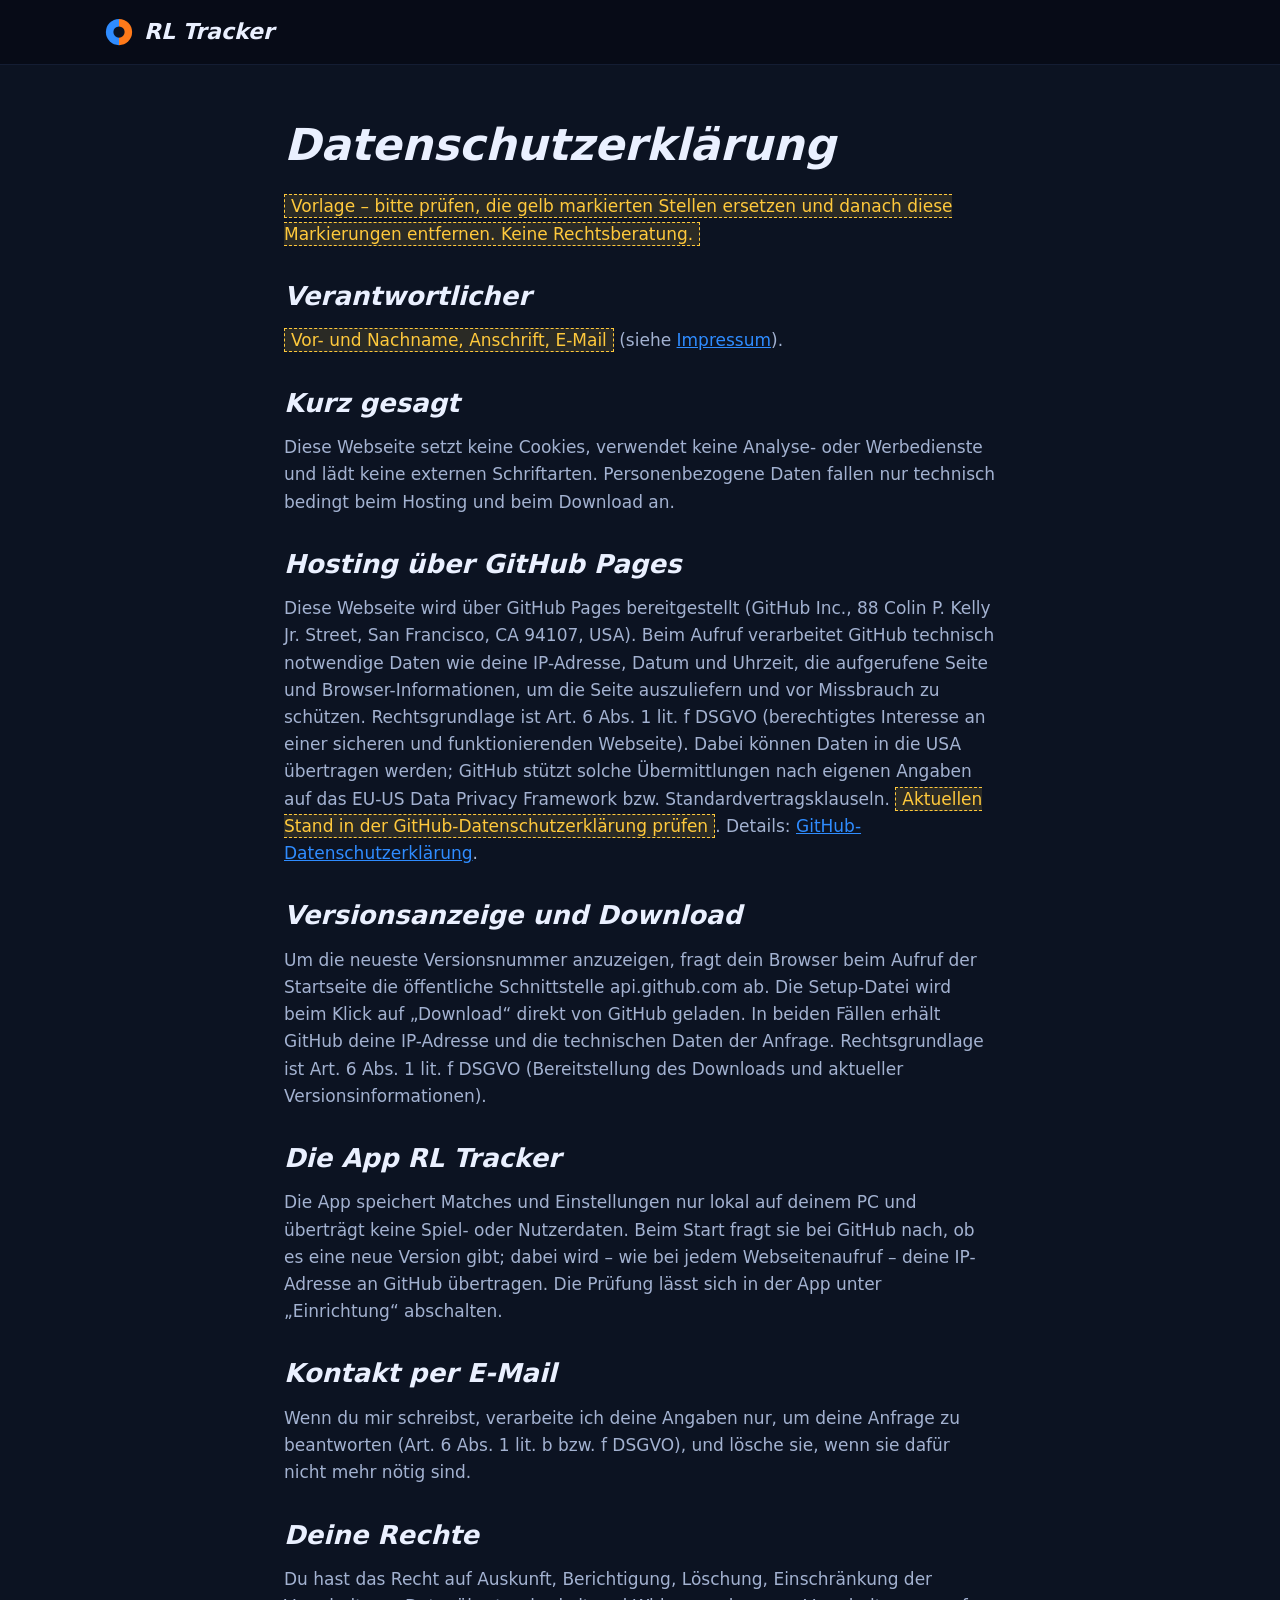
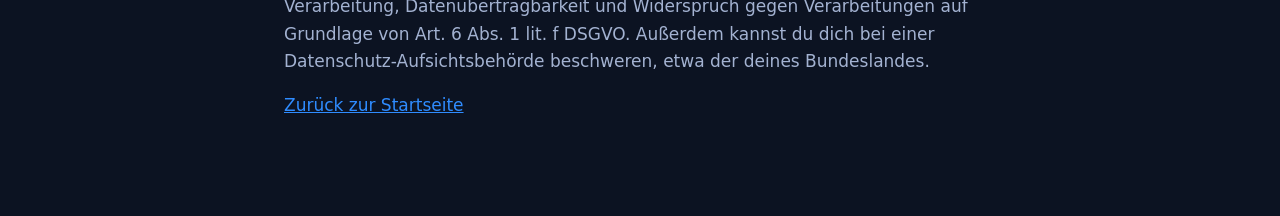
==== docs/datenschutz.html @ 03c275cf "Tracker conmplete" ====
<!doctype html>
<html lang="de">
<head>
  <meta charset="utf-8">
  <meta name="viewport" content="width=device-width, initial-scale=1">
  <title>Datenschutz – RL Tracker</title>
  <meta name="robots" content="noindex">
  <link rel="icon" href="favicon.ico">
  <link rel="stylesheet" href="styles.css">
</head>
<body>
<header class="top"><div class="wrap">
  <a class="brand" href="index.html">
    <svg viewBox="0 0 64 64" aria-hidden="true"><path d="M32 4a28 28 0 0 0 0 56z" fill="#2f8cff"/><path d="M32 4a28 28 0 0 1 0 56z" fill="#ff7a1a"/><circle cx="32" cy="32" r="12" fill="#0c1322"/></svg>
    RL Tracker</a>
</div></header>

<main class="doc">
  <h1>Datenschutzerklärung</h1>
  <p><span class="todo">Vorlage – bitte prüfen, die gelb markierten Stellen ersetzen und danach diese Markierungen entfernen.
    Keine Rechtsberatung.</span></p>

  <h2>Verantwortlicher</h2>
  <p><span class="todo">Vor- und Nachname, Anschrift, E-Mail</span> (siehe <a href="impressum.html">Impressum</a>).</p>

  <h2>Kurz gesagt</h2>
  <p>Diese Webseite setzt keine Cookies, verwendet keine Analyse- oder Werbedienste und lädt keine externen
    Schriftarten. Personenbezogene Daten fallen nur technisch bedingt beim Hosting und beim Download an.</p>

  <h2>Hosting über GitHub Pages</h2>
  <p>Diese Webseite wird über GitHub Pages bereitgestellt (GitHub Inc., 88 Colin P. Kelly Jr. Street,
    San Francisco, CA 94107, USA). Beim Aufruf verarbeitet GitHub technisch notwendige Daten wie deine IP-Adresse,
    Datum und Uhrzeit, die aufgerufene Seite und Browser-Informationen, um die Seite auszuliefern und vor Missbrauch
    zu schützen. Rechtsgrundlage ist Art. 6 Abs. 1 lit. f DSGVO (berechtigtes Interesse an einer sicheren und
    funktionierenden Webseite). Dabei können Daten in die USA übertragen werden; GitHub stützt solche Übermittlungen
    nach eigenen Angaben auf das EU-US Data Privacy Framework bzw. Standardvertragsklauseln.
    <span class="todo">Aktuellen Stand in der GitHub-Datenschutzerklärung prüfen</span>.
    Details: <a href="https://docs.github.com/de/site-policy/privacy-policies/github-general-privacy-statement">GitHub-Datenschutzerklärung</a>.</p>

  <h2>Versionsanzeige und Download</h2>
  <p>Um die neueste Versionsnummer anzuzeigen, fragt dein Browser beim Aufruf der Startseite die öffentliche
    Schnittstelle api.github.com ab. Die Setup-Datei wird beim Klick auf „Download“ direkt von GitHub geladen. In
    beiden Fällen erhält GitHub deine IP-Adresse und die technischen Daten der Anfrage. Rechtsgrundlage ist Art. 6
    Abs. 1 lit. f DSGVO (Bereitstellung des Downloads und aktueller Versionsinformationen).</p>

  <h2>Die App RL Tracker</h2>
  <p>Die App speichert Matches und Einstellungen nur lokal auf deinem PC und überträgt keine Spiel- oder
    Nutzerdaten. Beim Start fragt sie bei GitHub nach, ob es eine neue Version gibt; dabei wird – wie bei jedem
    Webseitenaufruf – deine IP-Adresse an GitHub übertragen. Die Prüfung lässt sich in der App unter „Einrichtung“
    abschalten.</p>

  <h2>Kontakt per E-Mail</h2>
  <p>Wenn du mir schreibst, verarbeite ich deine Angaben nur, um deine Anfrage zu beantworten
    (Art. 6 Abs. 1 lit. b bzw. f DSGVO), und lösche sie, wenn sie dafür nicht mehr nötig sind.</p>

  <h2>Deine Rechte</h2>
  <p>Du hast das Recht auf Auskunft, Berichtigung, Löschung, Einschränkung der Verarbeitung, Datenübertragbarkeit
    und Widerspruch gegen Verarbeitungen auf Grundlage von Art. 6 Abs. 1 lit. f DSGVO. Außerdem kannst du dich bei
    einer Datenschutz-Aufsichtsbehörde beschweren, etwa der deines Bundeslandes.</p>

  <p><a href="index.html">Zurück zur Startseite</a></p>
</main>
</body>
</html>
---- docs/styles.css ----
/* RL Tracker – Webseite. Gleiche Farben wie die App: Arena bei Nacht, Teamfarben, Boost-Gelb. */
:root {
  --rail: #070b16;
  --bg: #0c1322;
  --panel: #131c31;
  --raised: #1a2540;
  --line: #26344f;
  --text: #eaf0ff;
  --text-2: #a3b2d1;
  --muted: #7d8db0;
  --blue: #2f8cff;
  --blue-dark: #123a75;
  --orange: #ff7a1a;
  --orange-dark: #6e3205;
  --boost: #ffc93c;
  --display: "Bahnschrift", "DIN Alternate", "DIN Condensed", "Barlow Semi Condensed", "Arial Narrow", system-ui, sans-serif;
  --body: "Segoe UI", system-ui, -apple-system, "Helvetica Neue", Arial, sans-serif;
  --max: 1120px;
  color-scheme: dark;
}

* { box-sizing: border-box; }
html { scroll-behavior: smooth; }
body {
  margin: 0;
  background: var(--bg);
  color: var(--text);
  font: 17px/1.6 var(--body);
  -webkit-font-smoothing: antialiased;
}
img { max-width: 100%; height: auto; display: block; }
a { color: var(--blue); }
a:hover { color: #6aaeff; }
:focus-visible { outline: 2px solid var(--boost); outline-offset: 3px; }

.wrap { max-width: var(--max); margin: 0 auto; padding: 0 24px; }

/* ------------------------------------------------------------ Kopfzeile */
.top {
  position: sticky; top: 0; z-index: 10;
  background: color-mix(in srgb, var(--rail) 88%, transparent);
  backdrop-filter: blur(8px);
  border-bottom: 1px solid #141d33;
}
.top .wrap { display: flex; align-items: center; gap: 28px; height: 64px; }
.brand { display: flex; align-items: center; gap: 10px; color: var(--text); text-decoration: none;
  font: italic 700 22px/1 var(--display); }
.brand svg { width: 30px; height: 30px; }
.top nav { display: flex; gap: 22px; margin-left: auto; }
.top nav a { color: var(--text-2); text-decoration: none; font: 500 16px var(--display); }
.top nav a:hover { color: var(--text); }

/* ------------------------------------------------------------ Knöpfe */
.btn {
  display: inline-flex; align-items: center; gap: 10px;
  padding: 12px 22px; border-radius: 4px; text-decoration: none;
  font: 600 17px/1.2 var(--display); color: var(--text);
  background: var(--panel); border: 1px solid var(--line);
}
.btn:hover { background: var(--raised); color: var(--text); }
.btn-primary {
  color: #fff; border: none;
  background: linear-gradient(90deg, #2f8cff, #1f6be0);
  clip-path: polygon(0 0, 100% 0, calc(100% - 12px) 100%, 0 100%);
  padding-right: 34px;
}
.btn-primary:hover { background: linear-gradient(90deg, #4a9cff, #2f7cf0); color: #fff; }
.btn-big { font-size: 21px; padding: 17px 44px 17px 28px; }
.btn small { font: 400 14px var(--body); opacity: .85; }
.top .btn { padding: 8px 26px 8px 16px; font-size: 15px; }

/* ------------------------------------------------------------ Hero */
.hero { padding: 64px 0 40px; overflow: hidden; }
.hero h1 {
  font: italic 700 clamp(40px, 6.2vw, 72px)/1.02 var(--display);
  letter-spacing: -0.01em;
  margin: 28px 0 18px;
  max-width: 16ch;
}
.hero p.lead { font-size: 20px; color: var(--text-2); max-width: 38em; margin: 0 0 30px; }
.cta { display: flex; flex-wrap: wrap; align-items: center; gap: 14px 22px; }
.cta .meta { color: var(--muted); font-size: 15px; line-height: 1.45; }
.cta .meta strong { color: var(--text-2); font-weight: 600; }

/* Anzeigetafel wie im Spiel – das eine auffällige Element der Seite */
.bug { display: flex; align-items: stretch; height: 74px; width: min(100%, 640px); filter: drop-shadow(0 10px 30px rgba(0,0,0,.45)); }
.bug .name, .bug .score, .bug .clock { display: flex; align-items: center; justify-content: center; }
.bug .name { flex: 1; margin-top: 12px; font: 700 20px var(--display); padding: 0 26px; }
.bug .name.blue { background: var(--blue-dark); clip-path: polygon(0 0, calc(100% - 3px) 0, calc(100% + 16px) 100%, 18px 100%); justify-content: flex-end; }
.bug .name.orange { background: var(--orange-dark); clip-path: polygon(3px 0, 100% 0, calc(100% - 18px) 100%, -16px 100%); justify-content: flex-start; }
.bug .score { width: 96px; font: italic 700 40px var(--display); color: #fff; position: relative; overflow: hidden; }
.bug .score.blue { background: linear-gradient(180deg, #4a9dff, #1d5fb8); clip-path: polygon(0 0, 100% 0, calc(100% + 20px) 100%, 20px 100%); margin-right: -20px; }
.bug .score.orange { background: linear-gradient(180deg, #ff8f3d, #b04f0b); clip-path: polygon(0 0, 100% 0, calc(100% - 20px) 100%, -20px 100%); margin-left: -20px; }
.bug .clock { width: 150px; background: #060a14; border-top: 1px solid #2a3b60;
  clip-path: polygon(0 0, 100% 0, calc(100% - 20px) 100%, 20px 100%); font: 700 30px var(--display); z-index: 1; }
.bug .score span { display: block; }
@media (prefers-reduced-motion: no-preference) {
  .bug .score.goal span { animation: tick .55s cubic-bezier(.2,.9,.3,1.2) both; }
  .bug .score.goal::after {
    content: ""; position: absolute; inset: 0; background: #fff; opacity: 0;
    animation: flash .9s ease-out both;
  }
}
@keyframes tick { from { transform: translateY(110%); } to { transform: translateY(0); } }
@keyframes flash { 0% { opacity: .75; } 100% { opacity: 0; } }

.shot {
  margin-top: 46px; border: 1px solid var(--line); background: var(--panel);
  clip-path: polygon(0 0, calc(100% - 26px) 0, 100% 26px, 100% 100%, 26px 100%, 0 calc(100% - 26px));
}

/* ------------------------------------------------------------ Abschnitte */
section { padding: 72px 0; }
section + section { border-top: 1px solid #141d33; }
h2 { font: italic 700 clamp(30px, 4vw, 44px)/1.1 var(--display); margin: 0 0 14px; }
h3 { font: 700 24px/1.2 var(--display); margin: 0 0 10px; }
.intro { color: var(--text-2); max-width: 40em; margin: 0 0 40px; }

.feature { display: grid; grid-template-columns: 1fr 1.35fr; gap: 44px; align-items: center; margin-bottom: 64px; }
.feature:nth-child(even) { grid-template-columns: 1.35fr 1fr; }
.feature:nth-child(even) .text { order: 2; }
.feature .text p { color: var(--text-2); margin: 0 0 12px; }
.feature ul { margin: 0; padding-left: 20px; color: var(--text-2); }
.feature li { margin: 4px 0; }
.feature figure { margin: 0; border: 1px solid var(--line); background: var(--bg);
  border-left: 3px solid var(--edge, var(--blue)); }
.feature.or figure { --edge: var(--orange); }
.feature.bo figure { --edge: var(--boost); }

/* Schritte (echte Reihenfolge) */
.steps { list-style: none; padding: 0; margin: 0; display: grid; grid-template-columns: repeat(3, 1fr); gap: 18px; counter-reset: s; }
.steps li { counter-increment: s; background: var(--panel); border: 1px solid var(--line); padding: 22px 22px 20px;
  clip-path: polygon(0 0, calc(100% - 16px) 0, 100% 16px, 100% 100%, 0 100%); }
.steps li::before { content: counter(s); display: block; font: italic 700 44px/1 var(--display); color: var(--blue); margin-bottom: 10px; }
.steps p { color: var(--text-2); margin: 6px 0 0; font-size: 16px; }

/* Updates */
.release { background: var(--panel); border: 1px solid var(--line); border-left: 3px solid var(--boost); padding: 22px 26px; }
.release header { display: flex; flex-wrap: wrap; gap: 6px 16px; align-items: baseline; margin-bottom: 8px; }
.release header h3 { margin: 0; }
.release header span { color: var(--muted); font-size: 15px; }
.release .notes { color: var(--text-2); }
.release .notes ul { padding-left: 20px; margin: 6px 0; }

/* FAQ */
details { border-bottom: 1px solid var(--line); padding: 4px 0; }
summary { cursor: pointer; list-style: none; padding: 16px 0; font: 600 19px var(--display); display: flex; justify-content: space-between; gap: 16px; }
summary::-webkit-details-marker { display: none; }
summary::after { content: "+"; color: var(--blue); font-size: 24px; line-height: 1; transition: transform .2s; }
details[open] summary::after { transform: rotate(45deg); }
details p, details ol { color: var(--text-2); margin: 0 0 16px; max-width: 46em; }
code { font-size: .92em; background: #0a1020; border: 1px solid var(--line); padding: 1px 6px; border-radius: 3px; }

/* ------------------------------------------------------------ Fußzeile */
footer { background: var(--rail); border-top: 1px solid #141d33; padding: 40px 0 48px; color: var(--muted); font-size: 14px; }
footer .wrap { display: grid; gap: 14px; }
footer .links { display: flex; flex-wrap: wrap; gap: 8px 22px; }
footer a { color: var(--text-2); text-decoration: none; }
footer a:hover { color: var(--text); }
.legal { max-width: 52em; }

/* Rechtstexte */
.doc { max-width: 760px; padding: 56px 24px 80px; margin: 0 auto; }
.doc h1 { font: italic 700 44px/1.1 var(--display); margin: 0 0 24px; }
.doc h2 { font-size: 26px; margin: 34px 0 8px; }
.doc p, .doc li { color: var(--text-2); }
.todo { background: rgba(255, 201, 60, .12); border: 1px dashed var(--boost); color: var(--boost); padding: 1px 6px; }

/* ------------------------------------------------------------ Schmal */
@media (max-width: 860px) {
  .top nav { display: none; }
  .top .btn { margin-left: auto; }
  .feature, .feature:nth-child(even) { grid-template-columns: 1fr; gap: 20px; }
  .feature:nth-child(even) .text { order: 0; }
  .steps { grid-template-columns: 1fr; }
  .bug { height: 58px; }
  .bug .name { font-size: 15px; padding: 0 14px; }
  .bug .score { width: 70px; font-size: 30px; }
  .bug .clock { width: 104px; font-size: 22px; }
}
@media (max-width: 480px) {
  .bug .name { display: none; }
  .bug { width: auto; }
  .btn-big { width: 100%; justify-content: center; text-align: center; padding-right: 34px; }
}
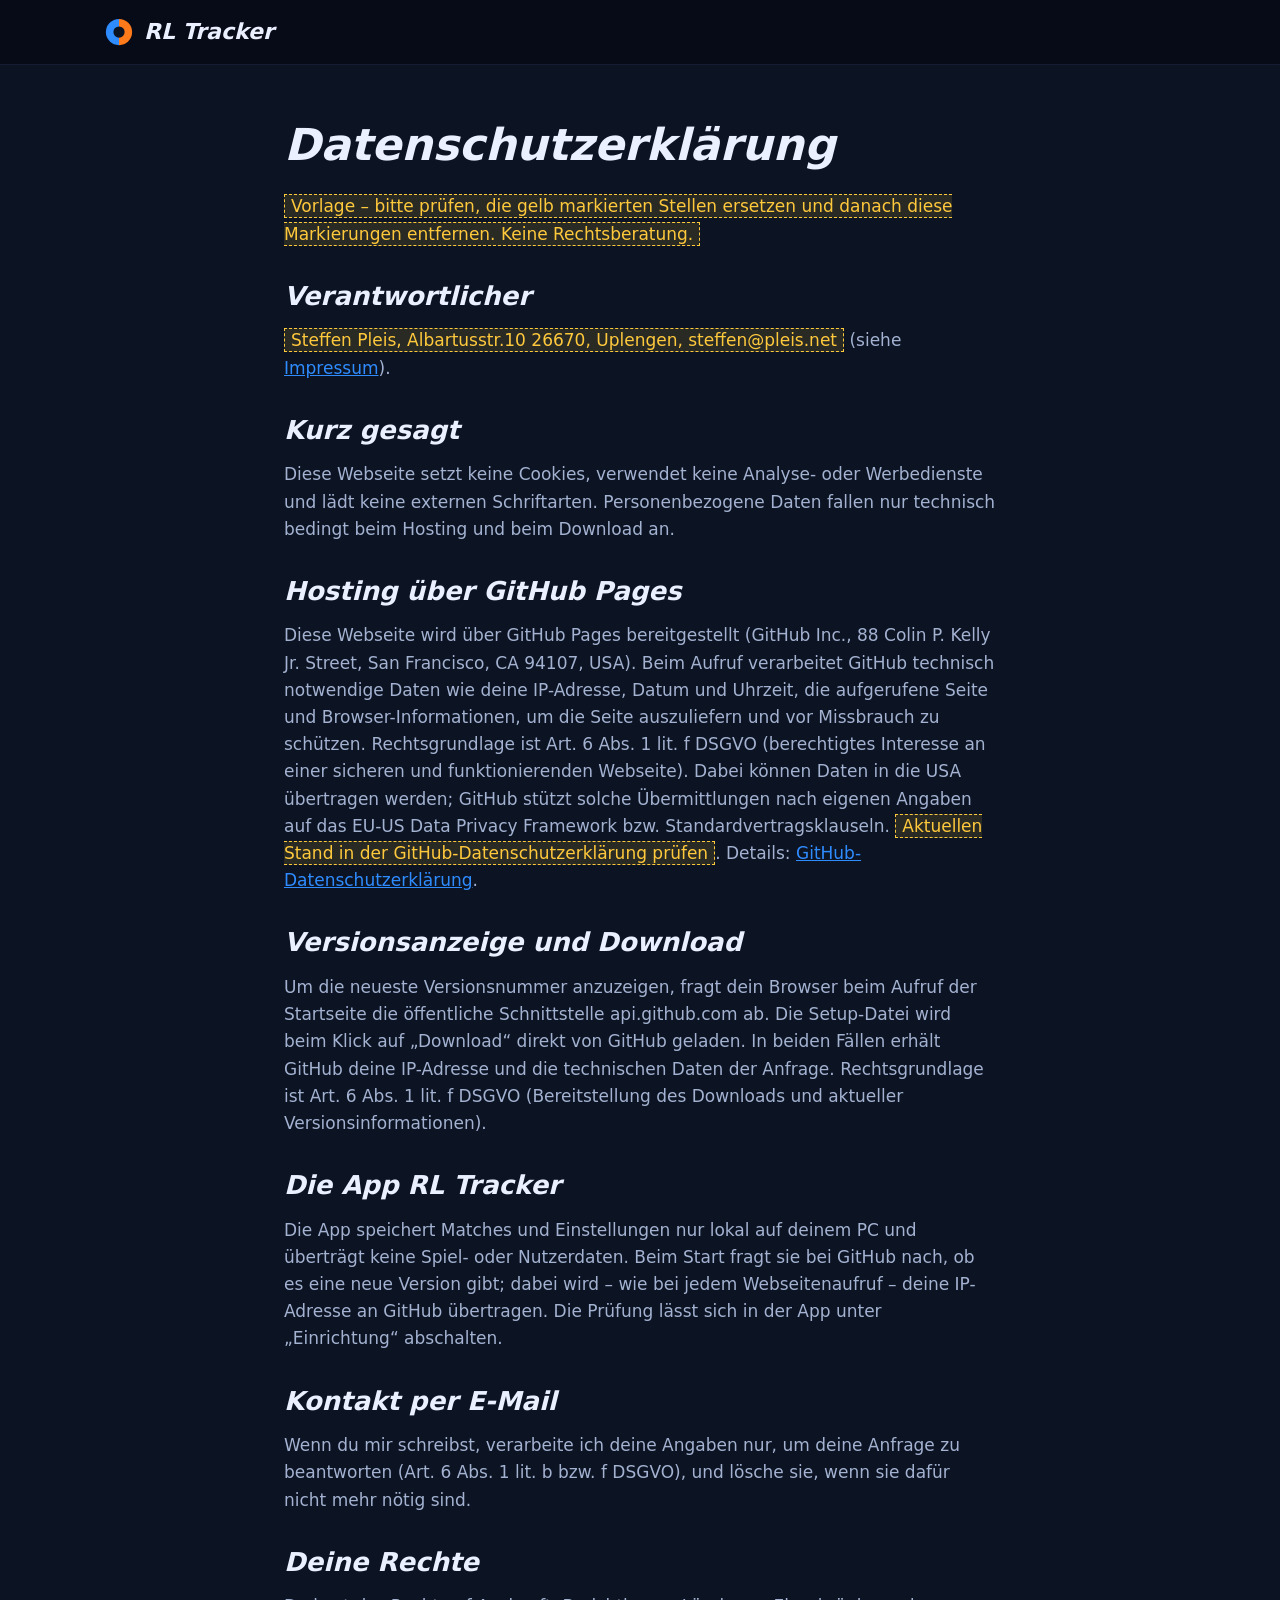
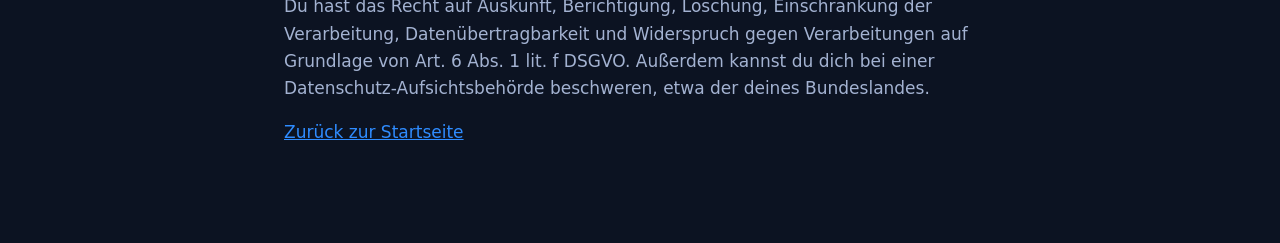
==== commit 2a8f1d3c: "Datenschutz und impressum" ====
--- a/docs/datenschutz.html
+++ b/docs/datenschutz.html
@@ -21,7 +21,7 @@
     Keine Rechtsberatung.</span></p>
 
   <h2>Verantwortlicher</h2>
-  <p><span class="todo">Vor- und Nachname, Anschrift, E-Mail</span> (siehe <a href="impressum.html">Impressum</a>).</p>
+  <p><span class="todo">Steffen Pleis, Albartusstr.10 26670, Uplengen, steffen@pleis.net</span> (siehe <a href="impressum.html">Impressum</a>).</p>
 
   <h2>Kurz gesagt</h2>
   <p>Diese Webseite setzt keine Cookies, verwendet keine Analyse- oder Werbedienste und lädt keine externen
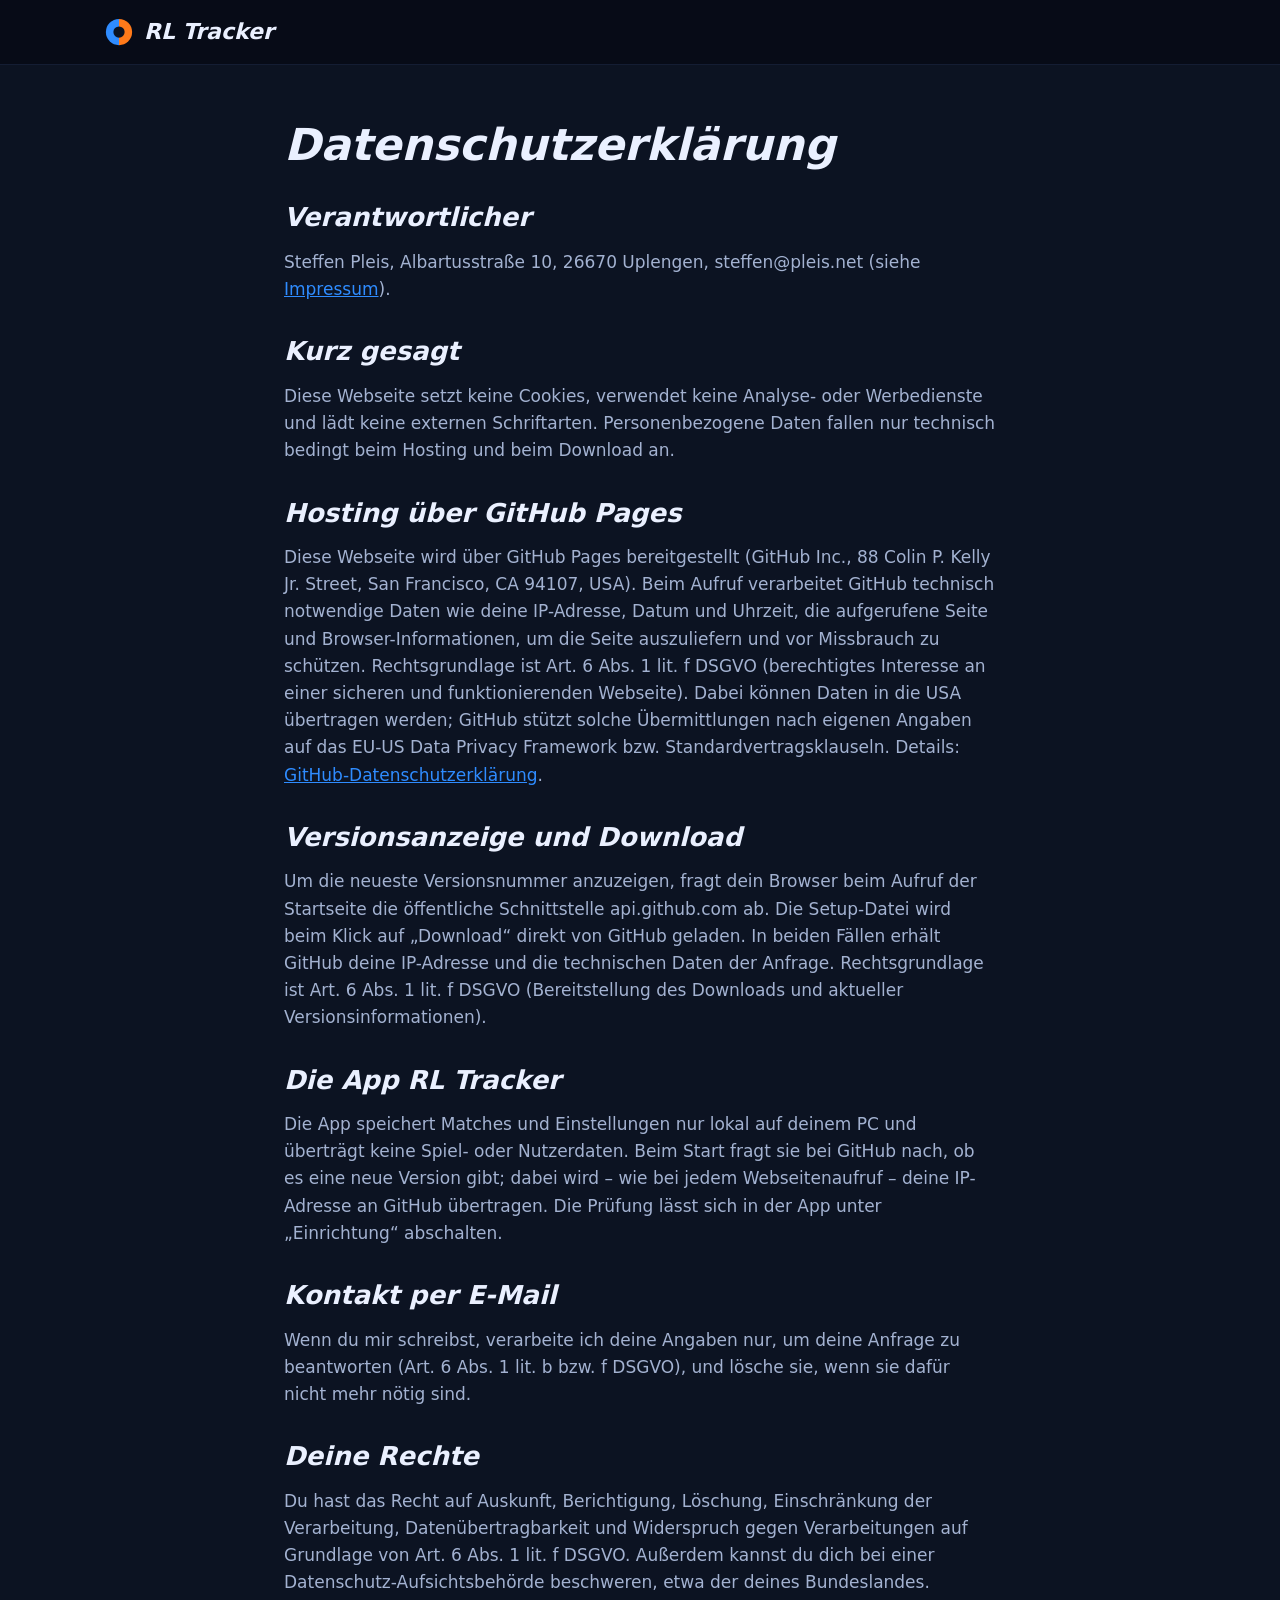
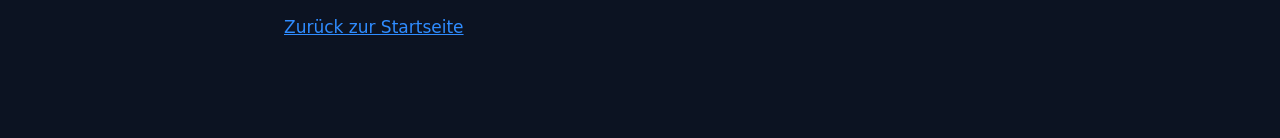
==== commit c2e29a18: "fix update" ====
--- a/docs/datenschutz.html
+++ b/docs/datenschutz.html
@@ -17,11 +17,9 @@
 
 <main class="doc">
   <h1>Datenschutzerklärung</h1>
-  <p><span class="todo">Vorlage – bitte prüfen, die gelb markierten Stellen ersetzen und danach diese Markierungen entfernen.
-    Keine Rechtsberatung.</span></p>
 
   <h2>Verantwortlicher</h2>
-  <p><span class="todo">Steffen Pleis, Albartusstr.10 26670, Uplengen, steffen@pleis.net</span> (siehe <a href="impressum.html">Impressum</a>).</p>
+  <p>Steffen Pleis, Albartusstraße 10, 26670 Uplengen, steffen@pleis.net (siehe <a href="impressum.html">Impressum</a>).</p>
 
   <h2>Kurz gesagt</h2>
   <p>Diese Webseite setzt keine Cookies, verwendet keine Analyse- oder Werbedienste und lädt keine externen
@@ -34,7 +32,6 @@
     zu schützen. Rechtsgrundlage ist Art. 6 Abs. 1 lit. f DSGVO (berechtigtes Interesse an einer sicheren und
     funktionierenden Webseite). Dabei können Daten in die USA übertragen werden; GitHub stützt solche Übermittlungen
     nach eigenen Angaben auf das EU-US Data Privacy Framework bzw. Standardvertragsklauseln.
-    <span class="todo">Aktuellen Stand in der GitHub-Datenschutzerklärung prüfen</span>.
     Details: <a href="https://docs.github.com/de/site-policy/privacy-policies/github-general-privacy-statement">GitHub-Datenschutzerklärung</a>.</p>
 
   <h2>Versionsanzeige und Download</h2>
